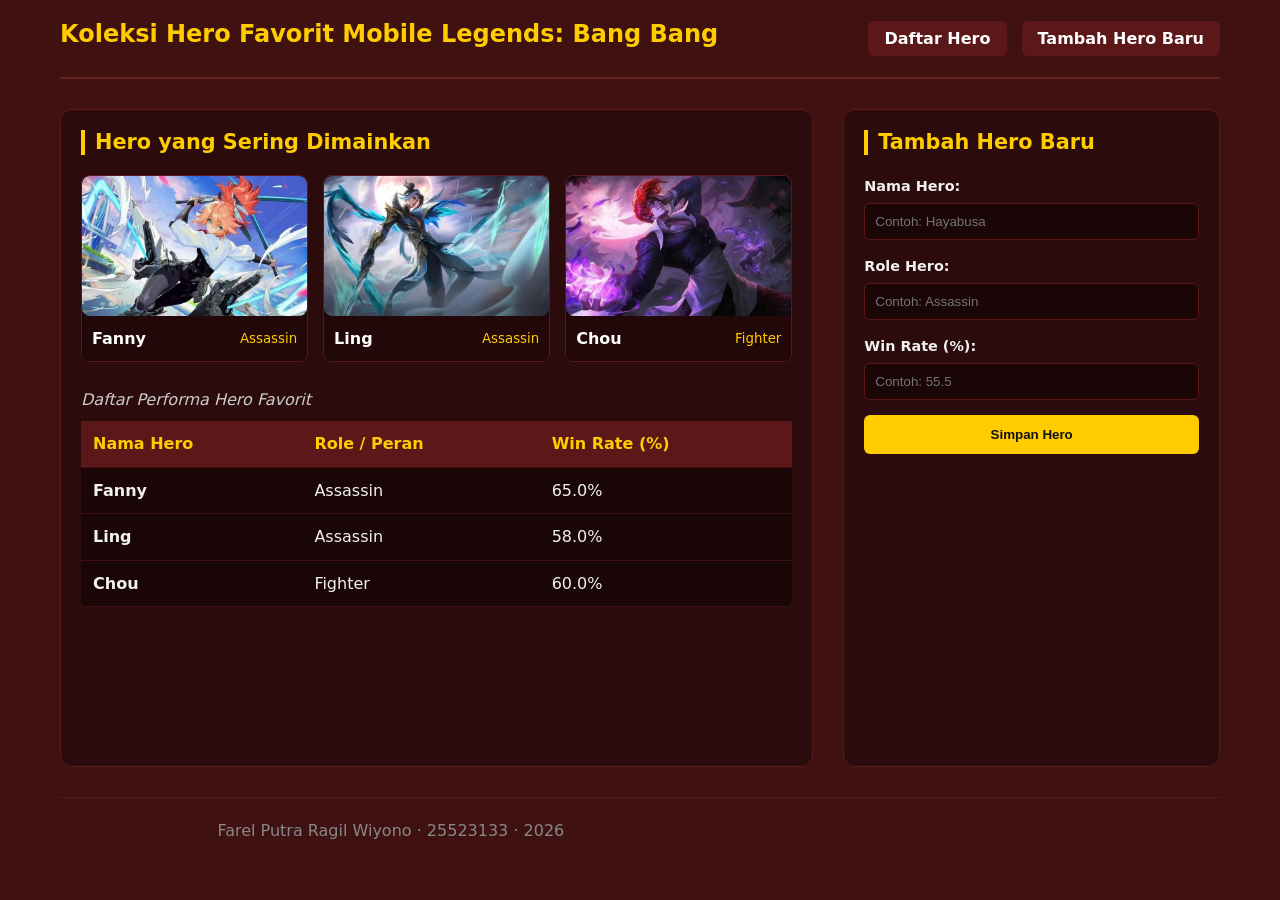
==== worksheet-p5/profil.html @ 5fdbc510 "Selesai Worksheet P5: CSS Modular dan Layout Mobile Legends" ====
<!doctype html>
<html lang="id">
  <head>
    <meta charset="utf-8" />
    <meta name="viewport" content="width=device-width, initial-scale=1.0" />
    <title>Hero Favorit Mobile Legends - Farel</title>
    
    <!-- Pemanggilan 5 berkas CSS terpisah dari folder css/ -->
    <link rel="stylesheet" href="css/tokens.css" />
    <link rel="stylesheet" href="css/base.css" />
    <link rel="stylesheet" href="css/layout.css" />
    <link rel="stylesheet" href="css/komponen.css" />
    <link rel="stylesheet" href="css/tema.css" />
  </head>
  <body>
    <!-- Wadah pembungkus utama P5 untuk CSS Grid Layout -->
    <div class="page">
      <header>
        <div class="navbar">
          <h1>Koleksi Hero Favorit Mobile Legends: Bang Bang</h1>
          <nav aria-label="Navigasi utama">
            <ul>
              <li><a href="#daftar-hero">Daftar Hero</a></li>
              <li><a href="#tambah-hero">Tambah Hero Baru</a></li>
            </ul>
          </nav>
        </div>
      </header>

      <!-- LANDMARK MAIN (Wadah Grid 2 Kolom) -->
      <main class="isi">
        <!-- SECTION 1: TABEL DATA & GAMBAR -->
        <section id="daftar-hero" class="utama">
          <h2>Hero yang Sering Dimainkan</h2>

          <!-- GALERI HERO ADAPTIF (GRID AUTO-FIT) -->
          <div class="galeri">
            <figure class="kartu sorotan">
              <img
                src="hero-favorit-1.jpg"
                alt="Tampilan visual hero Fanny di Mobile Legends"
                width="640"
                height="360"
                loading="lazy"
              />
              <figcaption class="kartu-kaki">
                <span>Fanny</span>
                <small>Assassin</small>
              </figcaption>
            </figure>

            <figure class="kartu">
              <img
                src="hero-favorit-2.jpg"
                alt="Tampilan visual hero Ling di Mobile Legends"
                width="640"
                height="360"
                loading="lazy"
              />
              <figcaption class="kartu-kaki">
                <span>Ling</span>
                <small>Assassin</small>
              </figcaption>
            </figure>

            <figure class="kartu">
              <img
                src="hero-favorit-3.jpg"
                alt="Tampilan visual hero Chou di Mobile Legends"
                width="640"
                height="360"
                loading="lazy"
              />
              <figcaption class="kartu-kaki">
                <span>Chou</span>
                <small>Fighter</small>
              </figcaption>
            </figure>
          </div>

          <!-- TABEL DATA HERO -->
          <table>
            <caption>
              Daftar Performa Hero Favorit
            </caption>
            <thead>
              <tr>
                <th scope="col">Nama Hero</th>
                <th scope="col">Role / Peran</th>
                <th scope="col">Win Rate (%)</th>
              </tr>
            </thead>
            <tbody>
              <tr>
                <th scope="row">Fanny</th>
                <td>Assassin</td>
                <td>65.0%</td>
              </tr>
              <tr>
                <th scope="row">Ling</th>
                <td>Assassin</td>
                <td>58.0%</td>
              </tr>
              <tr>
                <th scope="row">Chou</th>
                <td>Fighter</td>
                <td>60.0%</td>
              </tr>
            </tbody>
          </table>
        </section>

        <!-- SECTION 2: FORMULIR INPUT -->
        <section id="tambah-hero" class="sisi">
          <h2>Tambah Hero Baru</h2>

          <form action="/simpan" method="post">
            <p class="form-group">
              <label for="nama-hero">Nama Hero:</label>
              <input
                type="text"
                id="nama-hero"
                name="nama-hero"
                required
                placeholder="Contoh: Hayabusa"
              />
            </p>
            <p class="form-group">
              <label for="role-hero">Role Hero:</label>
              <input
                type="text"
                id="role-hero"
                name="role-hero"
                required
                placeholder="Contoh: Assassin"
              />
            </p>
            <p class="form-group">
              <label for="winrate-hero">Win Rate (%):</label>
              <input
                type="number"
                id="winrate-hero"
                name="winrate-hero"
                min="0"
                max="100"
                step="0.1"
                required
                placeholder="Contoh: 55.5"
              />
            </p>
            <button type="submit" class="btn">Simpan Hero</button>
          </form>
        </section>
      </main>

      <!-- LANDMARK FOOTER -->
      <footer>
        <p>Farel Putra Ragil Wiyono · 25523133 · 2026</p>
      </footer>
    </div>
  </body>
</html>
---- worksheet-p5/css/tokens.css ----
:root {
  /* Token Warna Primitif - Mobile Legends Theme */
  --gold-500: #ffcc00;
  --gold-600: #e6b800;
  --dark-red-900: #2b0b0b;
  --dark-red-950: #1a0505;
  --dark-red-800: #3f1111;
  --dark-red-700: #6b1f1f;
  --gray-100: #f1f1f1;
  --gray-200: #e2e8f0;
  --gray-300: #cbd5e1;
  --red-500: #b00020;

  /* Token Warna Semantik (Tema Terang/Standar) */
  --color-bg: var(--dark-red-800);
  --color-fg: var(--gray-100);
  --color-surface: var(--dark-red-900);
  --color-border: var(--dark-red-700);
  --color-primary: var(--gold-500);
  --color-danger: var(--red-500);
  --color-focus: var(--gold-500);

  /* Spasi (Space Scale) */
  --space-1: 0.25rem;
  --space-2: 0.5rem;
  --space-3: 0.75rem;
  --space-4: 1rem;
  --space-6: 1.5rem;

  /* Sudut Mebulat (Border Radius) */
  --radius-sm: 0.25rem;
  --radius-md: 0.5rem;
  --radius-full: 9999px;

  /* Bayangan (Shadow) */
  --shadow-1: 0 4px 12px rgba(0, 0, 0, 0.4);

  /* Tipografi */
  --font-sans: system-ui, -apple-system, BlinkMacSystemFont, "Segoe UI", Roboto, sans-serif;
  --text-sm: 0.875rem;
  --text-md: 1rem;
  --text-xl: 1.5rem;
  --text-3xl: 2.25rem;
}
---- worksheet-p5/css/base.css ----
/* Box Model Reset */
*,
*::before,
*::after {
  box-sizing: border-box;
  margin: 0;
  padding: 0;
}

/* Tipografi & Latar Belakang Utama */
body {
  font-family: var(--font-sans);
  font-size: var(--text-md);
  line-height: 1.6;
  background-color: var(--color-bg);
  color: var(--color-fg);
}

h1, h2, h3, h4, h5, h6 {
  line-height: 1.2;
  color: var(--color-primary);
  margin-bottom: var(--space-2);
}

h1 { font-size: var(--text-3xl); }
h2 { font-size: var(--text-xl); }

p {
  margin-bottom: var(--space-4);
  max-width: 65ch;
}

a {
  color: var(--color-primary);
  text-decoration: none;
}

a:hover {
  text-decoration: underline;
}

img {
  max-width: 100%;
  height: auto;
  display: block;
  border-radius: var(--radius-md);
}

/* Indikator Aksesibilitas Fokus Papan Ketik */
:focus-visible {
  outline: 2px solid var(--color-focus);
  outline-offset: 2px;
}
---- worksheet-p5/css/layout.css ----
/* LAYOUT UTAMA & GRID */
.page {
  min-height: 100vh;
  display: flex;
  flex-direction: column;
  padding: 20px;
  max-width: 1200px;
  margin: 0 auto;
}

header {
  border-bottom: 2px solid var(--warna-border, #6b1f1f);
  padding-bottom: 20px;
  margin-bottom: 30px;
}

.navbar {
  display: flex;
  flex-wrap: wrap;
  justify-content: space-between;
  align-items: center;
  gap: 15px;
}

.navbar h1 {
  font-size: 1.5rem;
  color: var(--warna-emas, #ffcc00);
}

nav ul {
  list-style: none;
  display: flex;
  gap: 15px;
}

nav a {
  color: #fff;
  text-decoration: none;
  font-weight: bold;
  padding: 8px 16px;
  background-color: var(--warna-tombol, #5c1818);
  border-radius: 6px;
  transition: background 0.3s;
}

nav a:hover {
  background-color: var(--warna-emas, #ffcc00);
  color: #111;
}

/* MAIN LAYOUT: Grid 2 Kolom (Proporsional) */
.isi {
  display: grid;
  grid-template-columns: 2fr 1fr; /* Kolom utama lebih luas (2/3), formulir (1/3) */
  gap: 30px;
  flex: 1;
}

/* Responsif untuk Layar Kecil / HP */
@media (max-width: 768px) {
  .isi {
    grid-template-columns: 1fr; /* Jadi 1 kolom jika layar sempit */
  }
}

footer {
  text-align: center;
  padding: 20px 0;
  margin-top: 30px;
  border-top: 1px solid var(--warna-border, #5c1818);
  color: #888;
}
---- worksheet-p5/css/komponen.css ----
/* SECTION & CONTAINER */
section {
  background-color: var(--warna-card, #2b0b0b);
  padding: 20px;
  border-radius: 12px;
  border: 1px solid var(--warna-border, #5c1818);
}

h2 {
  color: var(--warna-emas, #ffcc00);
  margin-bottom: 20px;
  font-size: 1.3rem;
  border-left: 4px solid var(--warna-emas, #ffcc00);
  padding-left: 10px;
}

/* GALERI HERO (GRID AUTO-FIT) */
.galeri {
  display: grid;
  grid-template-columns: repeat(auto-fit, minmax(180px, 1fr));
  gap: 15px;
  margin-bottom: 25px;
}

.kartu {
  background-color: #1a0606;
  border: 1px solid var(--warna-border, #5c1818);
  border-radius: 8px;
  overflow: hidden;
  margin: 0;
}

.kartu img {
  width: 100%;
  height: 140px;
  object-fit: cover;
  display: block;
}

.kartu-kaki {
  padding: 10px;
  display: flex;
  justify-content: space-between;
  align-items: center;
  background-color: #220808;
}

.kartu-kaki span {
  font-weight: bold;
  color: #fff;
}

.kartu-kaki small {
  color: var(--warna-emas, #ffcc00);
}

/* TABEL STYLING */
table {
  width: 100%;
  border-collapse: collapse;
  margin-top: 15px;
  background-color: #1a0606;
  border-radius: 8px;
  overflow: hidden;
}

caption {
  margin-bottom: 8px;
  font-style: italic;
  color: #ccc;
  text-align: left;
}

th, td {
  padding: 10px 12px;
  text-align: left;
  border-bottom: 1px solid #3f1111;
}

thead th {
  background-color: #5c1818;
  color: var(--warna-emas, #ffcc00);
}

/* FORM STYLING */
.form-group {
  margin-bottom: 15px;
  display: flex;
  flex-direction: column;
}

.form-group label {
  margin-bottom: 5px;
  font-weight: bold;
  font-size: 0.9rem;
}

.form-group input {
  padding: 10px;
  border-radius: 6px;
  border: 1px solid var(--warna-border, #5c1818);
  background-color: #1a0606;
  color: #fff;
  width: 100%;
}

.form-group input:focus {
  outline: none;
  border-color: var(--warna-emas, #ffcc00);
}

.btn {
  width: 100%;
  padding: 12px;
  background-color: var(--warna-emas, #ffcc00);
  color: #111;
  border: none;
  border-radius: 6px;
  font-weight: bold;
  cursor: pointer;
  transition: background 0.2s;
}

.btn:hover {
  background-color: #e6b800;
}
---- worksheet-p5/css/tema.css ----
/* F.1 Mode Gelap Otomatis dari Pengaturan Sistem */
@media (prefers-color-scheme: dark) {
  :root {
    --color-bg: var(--dark-red-950);
    --color-surface: var(--dark-red-900);
    --color-fg: var(--gray-100);
    --color-border: var(--dark-red-700);
  }
}

/* F.2 Pengalih Tema Manual Tanpa JS via Checkbox */
.pengalih-tema {
  position: absolute;
  opacity: 0;
  pointer-events: none;
}

:root:has(#tema:checked) {
  --color-bg: var(--dark-red-950);
  --color-surface: var(--dark-red-900);
  --color-fg: var(--gray-100);
  --color-border: var(--dark-red-700);
  --color-primary: var(--gold-500);
}
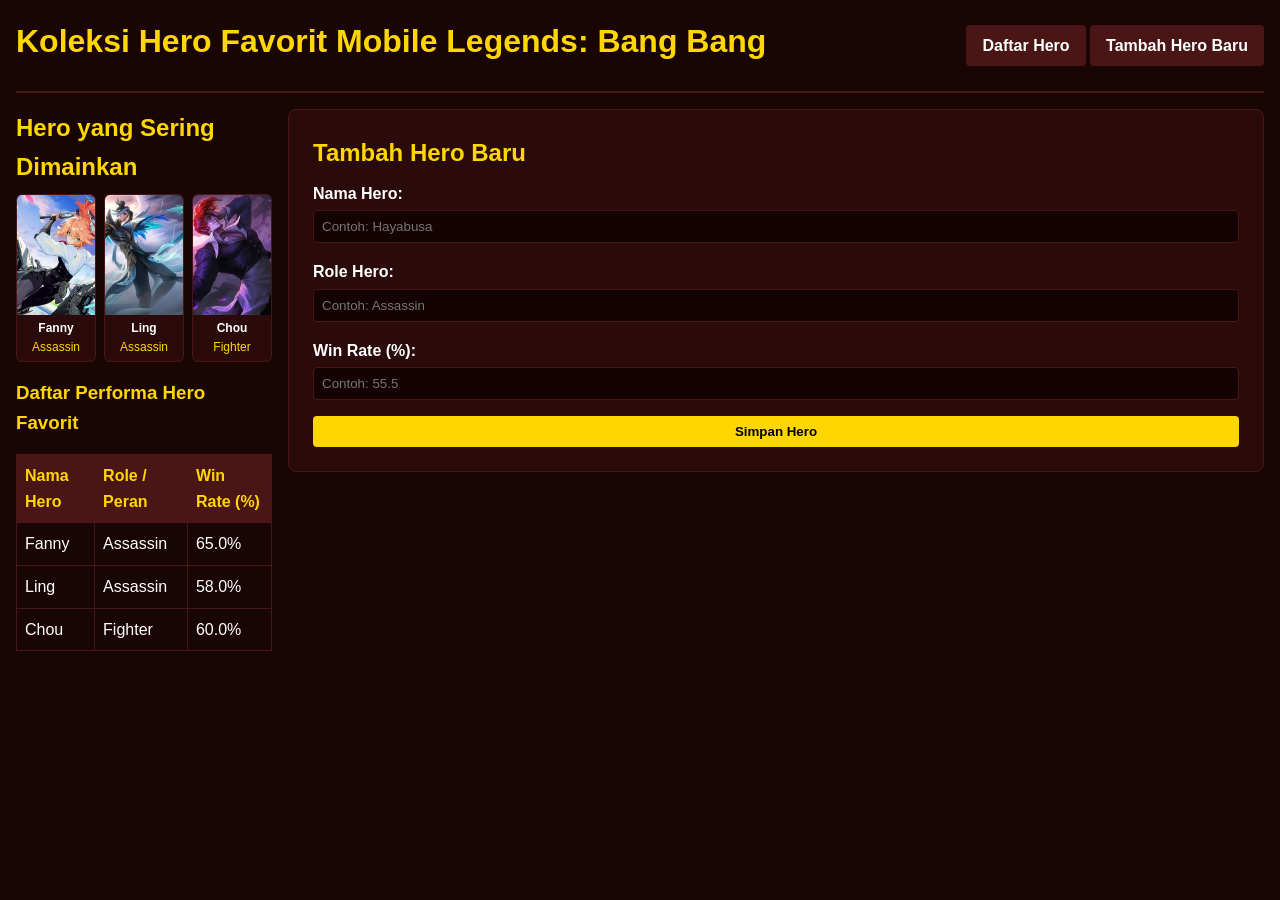
==== commit 9126e883: "Feat: Selesai Worksheet P6 - Responsif Mobile-First dan Hasil Pengujian 3 Lebar Layar" ====
--- a/worksheet-p5/profil.html
+++ b/worksheet-p5/profil.html
@@ -1,162 +1,112 @@
-<!doctype html>
+<!DOCTYPE html>
 <html lang="id">
-  <head>
-    <meta charset="utf-8" />
-    <meta name="viewport" content="width=device-width, initial-scale=1.0" />
-    <title>Hero Favorit Mobile Legends - Farel</title>
-    
-    <!-- Pemanggilan 5 berkas CSS terpisah dari folder css/ -->
-    <link rel="stylesheet" href="css/tokens.css" />
-    <link rel="stylesheet" href="css/base.css" />
-    <link rel="stylesheet" href="css/layout.css" />
-    <link rel="stylesheet" href="css/komponen.css" />
-    <link rel="stylesheet" href="css/tema.css" />
-  </head>
-  <body>
-    <!-- Wadah pembungkus utama P5 untuk CSS Grid Layout -->
-    <div class="page">
-      <header>
-        <div class="navbar">
-          <h1>Koleksi Hero Favorit Mobile Legends: Bang Bang</h1>
-          <nav aria-label="Navigasi utama">
-            <ul>
-              <li><a href="#daftar-hero">Daftar Hero</a></li>
-              <li><a href="#tambah-hero">Tambah Hero Baru</a></li>
-            </ul>
-          </nav>
-        </div>
-      </header>
+<head>
+  <meta charset="UTF-8">
+  <!-- Lembar A: Meta Viewport Mandatory -->
+  <meta name="viewport" content="width=device-width, initial-scale=1.0">
+  <title>Koleksi Hero Favorit Mobile Legends: Bang Bang</title>
+  
+  <!-- CSS Modular -->
+  <link rel="stylesheet" href="css/tokens.css">
+  <link rel="stylesheet" href="css/base.css">
+  <link rel="stylesheet" href="css/layout.css">
+  <link rel="stylesheet" href="css/komponen.css">
+  <link rel="stylesheet" href="css/tema.css">
+  <link rel="stylesheet" href="css/responsif.css">
+</head>
+<body>
+  <div class="page">
+    <!-- Kepala Halaman / Navbar -->
+    <header class="kepala">
+      <h1>Koleksi Hero Favorit Mobile Legends: Bang Bang</h1>
+      <nav class="navigasi">
+        <a href="#galeri" class="tombol">Daftar Hero</a>
+        <a href="#tambah" class="tombol">Tambah Hero Baru</a>
+      </nav>
+    </header>
 
-      <!-- LANDMARK MAIN (Wadah Grid 2 Kolom) -->
-      <main class="isi">
-        <!-- SECTION 1: TABEL DATA & GAMBAR -->
-        <section id="daftar-hero" class="utama">
-          <h2>Hero yang Sering Dimainkan</h2>
+    <!-- Konten Utama & Sidebar (Grid Layout) -->
+    <div class="isi content">
+      <!-- Sidebar / Sisi Samping -->
+      <aside class="sisi sidebar">
+        <h2>Hero yang Sering Dimainkan</h2>
+        <div class="galeri-mini">
+  <div class="kartu-mini">
+    <img src="hero-favorit-1.jpg" alt="Fanny">
+    <div class="info-hero">
+      <strong>Fanny</strong>
+      <span>Assassin</span>
+    </div>
+  </div>
+  <div class="kartu-mini">
+    <img src="hero-favorit-2.jpg" alt="Ling">
+    <div class="info-hero">
+      <strong>Ling</strong>
+      <span>Assassin</span>
+    </div>
+  </div>
+  <div class="kartu-mini">
+    <img src="hero-favorit-3.jpg" alt="Chou">
+    <div class="info-hero">
+      <strong>Chou</strong>
+      <span>Fighter</span>
+    </div>
+  </div>
+</div>
 
-          <!-- GALERI HERO ADAPTIF (GRID AUTO-FIT) -->
-          <div class="galeri">
-            <figure class="kartu sorotan">
-              <img
-                src="hero-favorit-1.jpg"
-                alt="Tampilan visual hero Fanny di Mobile Legends"
-                width="640"
-                height="360"
-                loading="lazy"
-              />
-              <figcaption class="kartu-kaki">
-                <span>Fanny</span>
-                <small>Assassin</small>
-              </figcaption>
-            </figure>
-
-            <figure class="kartu">
-              <img
-                src="hero-favorit-2.jpg"
-                alt="Tampilan visual hero Ling di Mobile Legends"
-                width="640"
-                height="360"
-                loading="lazy"
-              />
-              <figcaption class="kartu-kaki">
-                <span>Ling</span>
-                <small>Assassin</small>
-              </figcaption>
-            </figure>
-
-            <figure class="kartu">
-              <img
-                src="hero-favorit-3.jpg"
-                alt="Tampilan visual hero Chou di Mobile Legends"
-                width="640"
-                height="360"
-                loading="lazy"
-              />
-              <figcaption class="kartu-kaki">
-                <span>Chou</span>
-                <small>Fighter</small>
-              </figcaption>
-            </figure>
-          </div>
-
-          <!-- TABEL DATA HERO -->
+        <h3>Daftar Performa Hero Favorit</h3>
+        <div class="table-wrap">
           <table>
-            <caption>
-              Daftar Performa Hero Favorit
-            </caption>
             <thead>
               <tr>
-                <th scope="col">Nama Hero</th>
-                <th scope="col">Role / Peran</th>
-                <th scope="col">Win Rate (%)</th>
+                <th>Nama Hero</th>
+                <th>Role / Peran</th>
+                <th>Win Rate (%)</th>
               </tr>
             </thead>
             <tbody>
               <tr>
-                <th scope="row">Fanny</th>
+                <td>Fanny</td>
                 <td>Assassin</td>
                 <td>65.0%</td>
               </tr>
               <tr>
-                <th scope="row">Ling</th>
+                <td>Ling</td>
                 <td>Assassin</td>
                 <td>58.0%</td>
               </tr>
               <tr>
-                <th scope="row">Chou</th>
+                <td>Chou</td>
                 <td>Fighter</td>
                 <td>60.0%</td>
               </tr>
             </tbody>
           </table>
-        </section>
+        </div>
+      </aside>
 
-        <!-- SECTION 2: FORMULIR INPUT -->
-        <section id="tambah-hero" class="sisi">
+      <!-- Area Utama / Form & Galeri -->
+      <main class="utama main-content">
+        <section id="tambah" class="kartu">
           <h2>Tambah Hero Baru</h2>
-
-          <form action="/simpan" method="post">
-            <p class="form-group">
-              <label for="nama-hero">Nama Hero:</label>
-              <input
-                type="text"
-                id="nama-hero"
-                name="nama-hero"
-                required
-                placeholder="Contoh: Hayabusa"
-              />
-            </p>
-            <p class="form-group">
-              <label for="role-hero">Role Hero:</label>
-              <input
-                type="text"
-                id="role-hero"
-                name="role-hero"
-                required
-                placeholder="Contoh: Assassin"
-              />
-            </p>
-            <p class="form-group">
-              <label for="winrate-hero">Win Rate (%):</label>
-              <input
-                type="number"
-                id="winrate-hero"
-                name="winrate-hero"
-                min="0"
-                max="100"
-                step="0.1"
-                required
-                placeholder="Contoh: 55.5"
-              />
-            </p>
-            <button type="submit" class="btn">Simpan Hero</button>
+          <form class="formulir">
+            <div class="grup-input">
+              <label for="nama">Nama Hero:</label>
+              <input type="text" id="nama" placeholder="Contoh: Hayabusa">
+            </div>
+            <div class="grup-input">
+              <label for="role">Role Hero:</label>
+              <input type="text" id="role" placeholder="Contoh: Assassin">
+            </div>
+            <div class="grup-input">
+              <label for="wr">Win Rate (%):</label>
+              <input type="text" id="wr" placeholder="Contoh: 55.5">
+            </div>
+            <button type="submit" class="tombol-utama">Simpan Hero</button>
           </form>
         </section>
       </main>
-
-      <!-- LANDMARK FOOTER -->
-      <footer>
-        <p>Farel Putra Ragil Wiyono · 25523133 · 2026</p>
-      </footer>
     </div>
-  </body>
+  </div>
+</body>
 </html>
--- a/worksheet-p5/css/tokens.css
+++ b/worksheet-p5/css/tokens.css
@@ -1,44 +1,14 @@
 :root {
-  /* Token Warna Primitif - Mobile Legends Theme */
-  --gold-500: #ffcc00;
-  --gold-600: #e6b800;
-  --dark-red-900: #2b0b0b;
-  --dark-red-950: #1a0505;
-  --dark-red-800: #3f1111;
-  --dark-red-700: #6b1f1f;
-  --gray-100: #f1f1f1;
-  --gray-200: #e2e8f0;
-  --gray-300: #cbd5e1;
-  --red-500: #b00020;
-
-  /* Token Warna Semantik (Tema Terang/Standar) */
-  --color-bg: var(--dark-red-800);
-  --color-fg: var(--gray-100);
-  --color-surface: var(--dark-red-900);
-  --color-border: var(--dark-red-700);
-  --color-primary: var(--gold-500);
-  --color-danger: var(--red-500);
-  --color-focus: var(--gold-500);
-
-  /* Spasi (Space Scale) */
   --space-1: 0.25rem;
   --space-2: 0.5rem;
   --space-3: 0.75rem;
   --space-4: 1rem;
   --space-6: 1.5rem;
+  --space-8: 2rem;
 
-  /* Sudut Mebulat (Border Radius) */
-  --radius-sm: 0.25rem;
-  --radius-md: 0.5rem;
-  --radius-full: 9999px;
-
-  /* Bayangan (Shadow) */
-  --shadow-1: 0 4px 12px rgba(0, 0, 0, 0.4);
-
-  /* Tipografi */
-  --font-sans: system-ui, -apple-system, BlinkMacSystemFont, "Segoe UI", Roboto, sans-serif;
-  --text-sm: 0.875rem;
-  --text-md: 1rem;
-  --text-xl: 1.5rem;
-  --text-3xl: 2.25rem;
+  --warna-utama: #ffd700;
+  --warna-latar: #1a0505;
+  --warna-kartu: #2a0a0a;
+  --warna-teks: #ffffff;
+  --warna-border: #4a1515;
 }
--- a/worksheet-p5/css/base.css
+++ b/worksheet-p5/css/base.css
@@ -1,53 +1,42 @@
-/* Box Model Reset */
-*,
-*::before,
-*::after {
+* {
   box-sizing: border-box;
   margin: 0;
   padding: 0;
 }
 
-/* Tipografi & Latar Belakang Utama */
 body {
-  font-family: var(--font-sans);
-  font-size: var(--text-md);
+  font-family: Arial, sans-serif;
+  background-color: var(--warna-latar);
+  color: var(--warna-teks);
   line-height: 1.6;
-  background-color: var(--color-bg);
-  color: var(--color-fg);
 }
 
-h1, h2, h3, h4, h5, h6 {
-  line-height: 1.2;
-  color: var(--color-primary);
-  margin-bottom: var(--space-2);
-}
-
-h1 { font-size: var(--text-3xl); }
-h2 { font-size: var(--text-xl); }
-
-p {
-  margin-bottom: var(--space-4);
-  max-width: 65ch;
-}
-
-a {
-  color: var(--color-primary);
-  text-decoration: none;
-}
-
-a:hover {
-  text-decoration: underline;
-}
-
+/* Pengaman Gambar Mobile-First */
 img {
   max-width: 100%;
   height: auto;
   display: block;
-  border-radius: var(--radius-md);
 }
 
-/* Indikator Aksesibilitas Fokus Papan Ketik */
-:focus-visible {
-  outline: 2px solid var(--color-focus);
-  outline-offset: 2px;
+/* Pengaman Wadah Tabel */
+.table-wrap {
+  overflow-x: auto;
+  width: 100%;
+}
+
+table {
+  width: 100%;
+  border-collapse: collapse;
+  margin-top: var(--space-2);
+}
+
+th, td {
+  padding: var(--space-2);
+  border: 1px solid var(--warna-border);
+  text-align: left;
+}
+
+th {
+  background-color: var(--warna-border);
+  color: var(--warna-utama);
 }
--- a/worksheet-p5/css/layout.css
+++ b/worksheet-p5/css/layout.css
@@ -1,72 +1,25 @@
-/* LAYOUT UTAMA & GRID */
 .page {
+  display: grid;
+  grid-template-rows: auto 1fr;
   min-height: 100vh;
-  display: flex;
-  flex-direction: column;
-  padding: 20px;
-  max-width: 1200px;
-  margin: 0 auto;
+  padding: var(--space-4);
+  gap: var(--space-4);
 }
 
-header {
-  border-bottom: 2px solid var(--warna-border, #6b1f1f);
-  padding-bottom: 20px;
-  margin-bottom: 30px;
+.kepala {
+  display: flex;
+  justify-content: space-between;
+  align-items: center;
+  flex-wrap: wrap;
+  gap: var(--space-4);
+  padding-bottom: var(--space-4);
+  border-bottom: 2px solid var(--warna-border);
 }
 
-.navbar {
-  display: flex;
-  flex-wrap: wrap;
-  justify-content: space-between;
-  align-items: center;
-  gap: 15px;
-}
-
-.navbar h1 {
-  font-size: 1.5rem;
-  color: var(--warna-emas, #ffcc00);
-}
-
-nav ul {
-  list-style: none;
-  display: flex;
-  gap: 15px;
-}
-
-nav a {
-  color: #fff;
-  text-decoration: none;
-  font-weight: bold;
-  padding: 8px 16px;
-  background-color: var(--warna-tombol, #5c1818);
-  border-radius: 6px;
-  transition: background 0.3s;
-}
-
-nav a:hover {
-  background-color: var(--warna-emas, #ffcc00);
-  color: #111;
-}
-
-/* MAIN LAYOUT: Grid 2 Kolom (Proporsional) */
-.isi {
+/* Tata Letak Fleksibel Mobile-First */
+.isi,
+.content {
   display: grid;
-  grid-template-columns: 2fr 1fr; /* Kolom utama lebih luas (2/3), formulir (1/3) */
-  gap: 30px;
-  flex: 1;
-}
-
-/* Responsif untuk Layar Kecil / HP */
-@media (max-width: 768px) {
-  .isi {
-    grid-template-columns: 1fr; /* Jadi 1 kolom jika layar sempit */
-  }
-}
-
-footer {
-  text-align: center;
-  padding: 20px 0;
-  margin-top: 30px;
-  border-top: 1px solid var(--warna-border, #5c1818);
-  color: #888;
+  grid-template-columns: 1fr;
+  gap: var(--space-4);
 }
--- a/worksheet-p5/css/komponen.css
+++ b/worksheet-p5/css/komponen.css
@@ -1,126 +1,90 @@
-/* SECTION & CONTAINER */
-section {
-  background-color: var(--warna-card, #2b0b0b);
-  padding: 20px;
-  border-radius: 12px;
-  border: 1px solid var(--warna-border, #5c1818);
+.tombol,
+.tombol-utama {
+  display: inline-block;
+  padding: var(--space-2) var(--space-4);
+  background-color: var(--warna-border);
+  color: var(--warna-teks);
+  text-decoration: none;
+  border-radius: 4px;
+  border: none;
+  cursor: pointer;
+  font-weight: bold;
 }
 
-h2 {
-  color: var(--warna-emas, #ffcc00);
-  margin-bottom: 20px;
-  font-size: 1.3rem;
-  border-left: 4px solid var(--warna-emas, #ffcc00);
-  padding-left: 10px;
-}
-
-/* GALERI HERO (GRID AUTO-FIT) */
-.galeri {
-  display: grid;
-  grid-template-columns: repeat(auto-fit, minmax(180px, 1fr));
-  gap: 15px;
-  margin-bottom: 25px;
+.tombol-utama {
+  background-color: var(--warna-utama);
+  color: #000;
+  width: 100%;
 }
 
 .kartu {
-  background-color: #1a0606;
-  border: 1px solid var(--warna-border, #5c1818);
+  background-color: var(--warna-kartu);
+  padding: var(--space-6);
   border-radius: 8px;
-  overflow: hidden;
-  margin: 0;
+  border: 1px solid var(--warna-border);
+  min-width: 0; /* Mencegah teks meluber di layar kecil */
 }
 
-.kartu img {
-  width: 100%;
-  height: 140px;
-  object-fit: cover;
-  display: block;
+.formulir .grup-input {
+  margin-bottom: var(--space-4);
 }
 
-.kartu-kaki {
-  padding: 10px;
-  display: flex;
-  justify-content: space-between;
-  align-items: center;
-  background-color: #220808;
+.formulir label {
+  display: block;
+  margin-bottom: var(--space-1);
+  font-weight: bold;
 }
 
-.kartu-kaki span {
-  font-weight: bold;
+.formulir input {
+  width: 100%;
+  padding: var(--space-2);
+  border-radius: 4px;
+  border: 1px solid var(--warna-border);
+  background-color: #150303;
   color: #fff;
 }
 
-.kartu-kaki small {
-  color: var(--warna-emas, #ffcc00);
+/* Perbaikan Kartu Hero Mini di Sidebar (Flexbox Vertikal) */
+.galeri-mini {
+  display: flex;
+  gap: var(--space-2);
+  margin-bottom: var(--space-4);
 }
 
-/* TABEL STYLING */
-table {
-  width: 100%;
-  border-collapse: collapse;
-  margin-top: 15px;
-  background-color: #1a0606;
-  border-radius: 8px;
+.kartu-mini {
+  flex: 1;
+  background-color: var(--warna-kartu);
+  border: 1px solid var(--warna-border);
+  border-radius: 6px;
   overflow: hidden;
+  display: flex;
+  flex-direction: column;
+  align-items: center;
+  min-width: 0; /* Mencegah meluber */
 }
 
-caption {
-  margin-bottom: 8px;
-  font-style: italic;
-  color: #ccc;
-  text-align: left;
+.kartu-mini img {
+  width: 100%;
+  height: 120px;
+  object-fit: cover;
 }
 
-th, td {
-  padding: 10px 12px;
-  text-align: left;
-  border-bottom: 1px solid #3f1111;
-}
-
-thead th {
-  background-color: #5c1818;
-  color: var(--warna-emas, #ffcc00);
-}
-
-/* FORM STYLING */
-.form-group {
-  margin-bottom: 15px;
+.info-hero {
+  padding: var(--space-1);
   display: flex;
-  flex-direction: column;
-}
-
-.form-group label {
-  margin-bottom: 5px;
-  font-weight: bold;
-  font-size: 0.9rem;
-}
-
-.form-group input {
-  padding: 10px;
-  border-radius: 6px;
-  border: 1px solid var(--warna-border, #5c1818);
-  background-color: #1a0606;
-  color: #fff;
+  flex-direction: column; /* Nama di atas, Role di bawah */
+  align-items: center;
+  text-align: center;
   width: 100%;
 }
 
-.form-group input:focus {
-  outline: none;
-  border-color: var(--warna-emas, #ffcc00);
+.info-hero strong,
+.info-hero span {
+  font-size: 0.75rem;
+  overflow-wrap: anywhere; /* Memutus kata jika terlalu panjang */
+  word-break: break-word;
 }
 
-.btn {
-  width: 100%;
-  padding: 12px;
-  background-color: var(--warna-emas, #ffcc00);
-  color: #111;
-  border: none;
-  border-radius: 6px;
-  font-weight: bold;
-  cursor: pointer;
-  transition: background 0.2s;
-}
-
-.btn:hover {
-  background-color: #e6b800;
+.info-hero span {
+  color: var(--warna-utama);
 }
--- a/worksheet-p5/css/tema.css
+++ b/worksheet-p5/css/tema.css
@@ -1,24 +1,4 @@
-/* F.1 Mode Gelap Otomatis dari Pengaturan Sistem */
-@media (prefers-color-scheme: dark) {
-  :root {
-    --color-bg: var(--dark-red-950);
-    --color-surface: var(--dark-red-900);
-    --color-fg: var(--gray-100);
-    --color-border: var(--dark-red-700);
-  }
-}
-
-/* F.2 Pengalih Tema Manual Tanpa JS via Checkbox */
-.pengalih-tema {
-  position: absolute;
-  opacity: 0;
-  pointer-events: none;
-}
-
-:root:has(#tema:checked) {
-  --color-bg: var(--dark-red-950);
-  --color-surface: var(--dark-red-900);
-  --color-fg: var(--gray-100);
-  --color-border: var(--dark-red-700);
-  --color-primary: var(--gold-500);
+h1, h2, h3 {
+  color: var(--warna-utama);
+  margin-bottom: var(--space-2);
 }
--- a/worksheet-p5/css/responsif.css
+++ b/worksheet-p5/css/responsif.css
@@ -0,0 +1,62 @@
+/* ==========================================
+   LEMBAR B: Gaya Dasar (Layar Sempit / HP)
+   ========================================== */
+.isi,
+.content {
+  display: grid;
+  grid-template-columns: 1fr;
+  gap: var(--space-4, 1rem);
+}
+
+.galeri,
+.grid {
+  display: grid;
+  grid-template-columns: 1fr;
+  gap: var(--space-4, 1rem);
+}
+
+/* ==========================================
+   LEMBAR C: Titik Henti (Breakpoint)
+   ========================================== */
+
+/* Tablet (min-width: 48rem / 768px): Galeri 2 Kolom */
+@media (min-width: 48rem) {
+  .galeri,
+  .grid {
+    grid-template-columns: repeat(2, 1fr);
+  }
+}
+
+/* Desktop (min-width: 60rem / 960px): Sidebar Bersanding & Galeri 3 Kolom */
+@media (min-width: 60rem) {
+  .isi,
+  .content {
+    grid-template-columns: 16rem 1fr;
+  }
+
+  .galeri,
+  .grid {
+    grid-template-columns: repeat(3, 1fr);
+  }
+}
+
+/* ==========================================
+   LEMBAR D: Gambar, Tabel, dan Teks
+   ========================================== */
+
+/* Gambar tidak melebihi wadahnya */
+img {
+  max-width: 100%;
+  height: auto;
+}
+
+/* Tabel lebar dapat digulir sendiri */
+.table-wrap {
+  overflow-x: auto;
+}
+
+/* Teks mengikuti ukuran huruf pengguna */
+p {
+  font-size: 1rem;
+  line-height: 1.6;
+}
